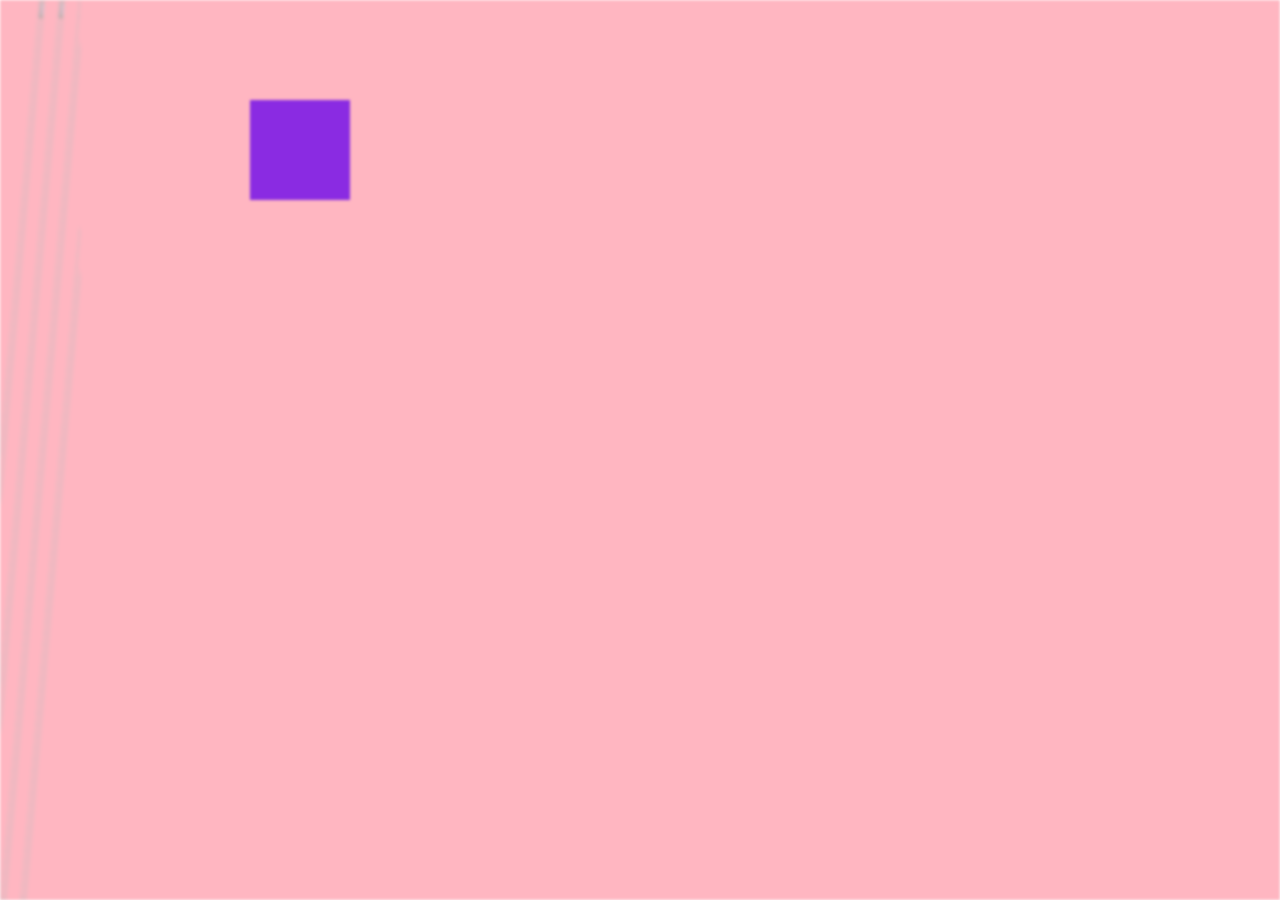
==== index.html @ 894ee14a "Slanted background images, Made an overlay div" ====
<!DOCTYPE html>
<html lang="en">
<head>
    <meta charset="UTF-8">
    <meta name="viewport" content="width=device-width, initial-scale=1.0">
    <title>Document</title>
    <link rel="stylesheet" href="style.css">
</head>
<body>
    <div class="parent" style="position: relative;">
        <div class="images">
            <img class="image" src="crash-landing-on-you.jpg" width="25%" height="100%">
            <img class="image" src="Start up.jpg" width="25%" height="100%">
            <img class="image" src="our-beloved-summer.jpg" width="25%" height="100%">
            <img class="image" src="True Beauty.jpg" width="25%" height="100%">
        </div>
        <div class="overlay" style="position: absolute; width: 100px; height: 100px; background-color: blueviolet; top: 100px; left: 250px; filter: none;">
        </div>
    </div>
</body>
</html>
---- style.css ----
.parent, .images{
    height: 100%;
    display: flex;
    background-color: lightpink;
    filter: blur(1.5px);
    overflow: hidden;
}


body, html {
    margin: 0;
    padding: 0;
    height: 100%;
    
}

.image{
    transform: skew(-5deg);
}
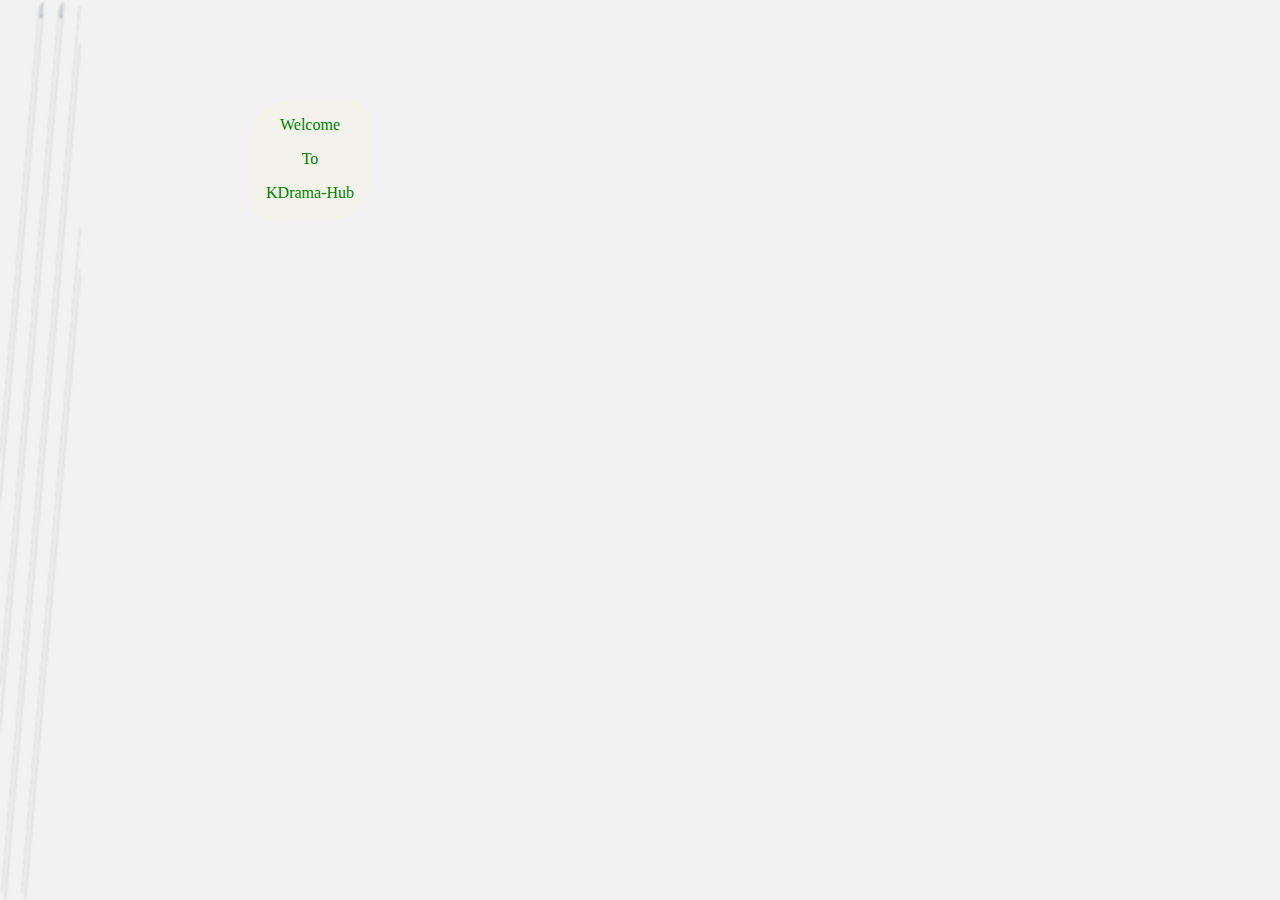
==== commit 1ce3ab10: "Fixed the blur on overlay and added a welcome message, opacity of overlay, opacity on .images" ====
--- a/index.html
+++ b/index.html
@@ -9,12 +9,15 @@
 <body>
     <div class="parent" style="position: relative;">
         <div class="images">
-            <img class="image" src="crash-landing-on-you.jpg" width="25%" height="100%">
+            <img class="image" src="Melancholia-tp01.jpg" width="25%" height="100%">
             <img class="image" src="Start up.jpg" width="25%" height="100%">
             <img class="image" src="our-beloved-summer.jpg" width="25%" height="100%">
             <img class="image" src="True Beauty.jpg" width="25%" height="100%">
         </div>
-        <div class="overlay" style="position: absolute; width: 100px; height: 100px; background-color: blueviolet; top: 100px; left: 250px; filter: none;">
+        <div class="overlay" style="position: absolute; width: 120px; height: 120px;  top: 100px; left: 250px; filter: none;">
+            <p style="text-align: center;">Welcome</p> 
+            <p style="text-align: center;">To</p>
+            <p style="text-align: center;">KDrama-Hub</p>
         </div>
     </div>
 </body>
--- a/style.css
+++ b/style.css
@@ -1,8 +1,14 @@
+
+.images{
+    filter: blur(1px);
+}
+
+
 .parent, .images{
     height: 100%;
     display: flex;
-    background-color: lightpink;
-    filter: blur(1.5px);
+    background-color: #f2f2f2;
+    
     overflow: hidden;
 }
 
@@ -16,5 +22,13 @@
 
 .image{
     transform: skew(-5deg);
+    border-radius: 10px 10px;
+    opacity: 0.8;
 }
 
+.overlay{
+    border-radius: 40px 20px;
+    background-color: rgba(250, 250, 210, 0.2);
+    color: green;
+    
+}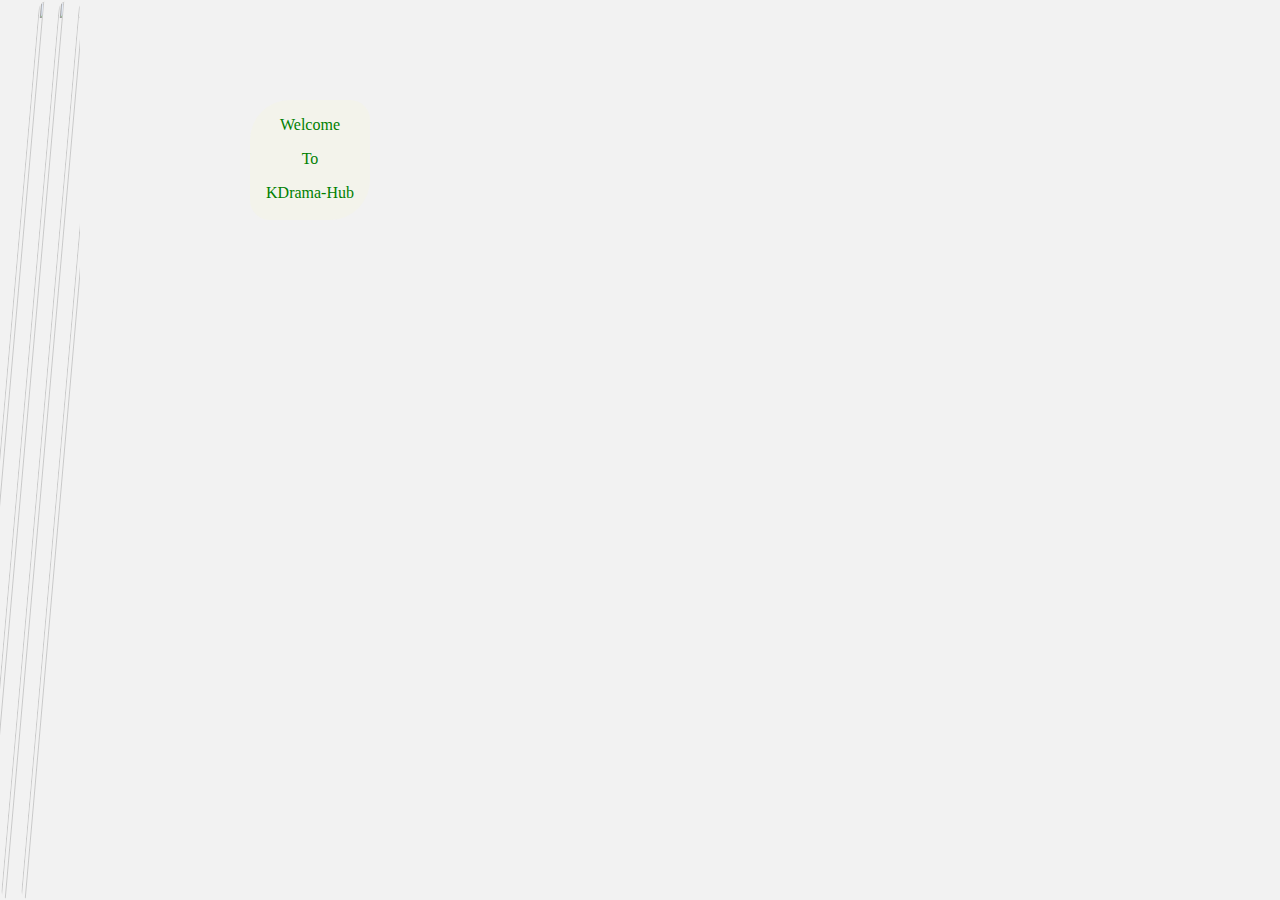
==== commit 902f12af: "Some extra changes {forgot}" ====
--- a/index.html
+++ b/index.html
@@ -9,10 +9,10 @@
 <body>
     <div class="parent" style="position: relative;">
         <div class="images">
+            <img class="image" src="Tomorrow_Korean_Drama-p1.jpg" width="25%" height="100%">
+            <img class="image" src="IMG_1395.JPG" width="25%" height="100%">
             <img class="image" src="Melancholia-tp01.jpg" width="25%" height="100%">
-            <img class="image" src="Start up.jpg" width="25%" height="100%">
-            <img class="image" src="our-beloved-summer.jpg" width="25%" height="100%">
-            <img class="image" src="True Beauty.jpg" width="25%" height="100%">
+            <img class="image" src="2521.jpg" width="25%" height="100%">
         </div>
         <div class="overlay" style="position: absolute; width: 120px; height: 120px;  top: 100px; left: 250px; filter: none;">
             <p style="text-align: center;">Welcome</p> 
--- a/style.css
+++ b/style.css
@@ -1,6 +1,6 @@
 
 .images{
-    filter: blur(1px);
+    filter: blur(0.5px);
 }
 
 
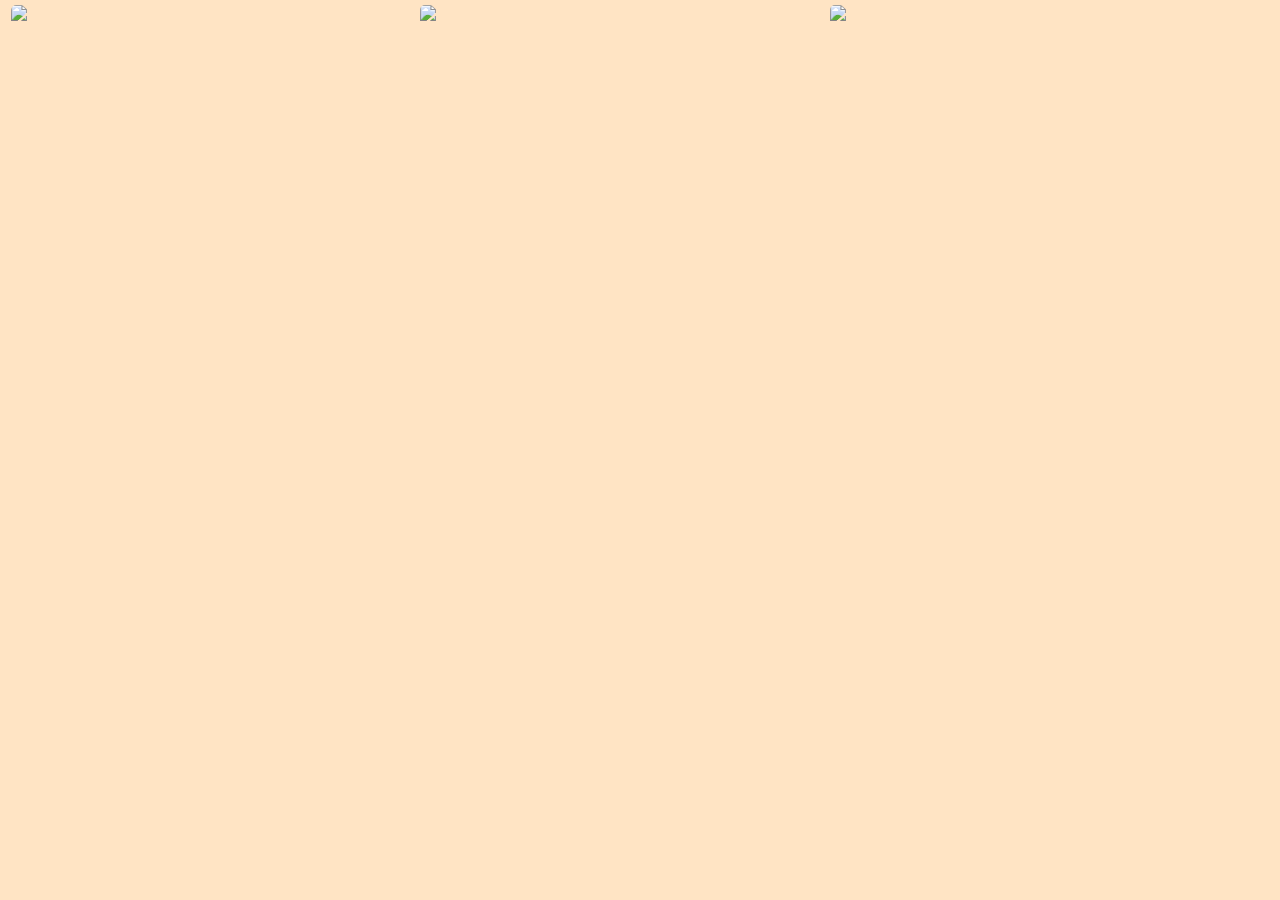
==== commit a8845aa9: "Current working prototype" ====
--- a/index.html
+++ b/index.html
@@ -4,20 +4,15 @@
     <meta charset="UTF-8">
     <meta name="viewport" content="width=device-width, initial-scale=1.0">
     <title>Document</title>
-    <link rel="stylesheet" href="style.css">
+    <link rel="stylesheet" href="style.css">   
 </head>
 <body>
     <div class="parent" style="position: relative;">
-        <div class="images">
-            <img class="image" src="Tomorrow_Korean_Drama-p1.jpg" width="25%" height="100%">
-            <img class="image" src="IMG_1395.JPG" width="25%" height="100%">
-            <img class="image" src="Melancholia-tp01.jpg" width="25%" height="100%">
-            <img class="image" src="2521.jpg" width="25%" height="100%">
-        </div>
-        <div class="overlay" style="position: absolute; width: 120px; height: 120px;  top: 100px; left: 250px; filter: none;">
-            <p style="text-align: center;">Welcome</p> 
-            <p style="text-align: center;">To</p>
-            <p style="text-align: center;">KDrama-Hub</p>
+        <div class="base"></div>
+        <div class="top" style="position: absolute; overflow: hidden; border-radius: 5px;">
+            <img src="Tomorrow_Korean_Drama-p1.jpg" class="photo">
+            <img src="True Beauty.jpg" class="photo">
+            <img src="Melancholia-tp01.jpg" class="photo">
         </div>
     </div>
 </body>
--- a/style.css
+++ b/style.css
@@ -1,34 +1,25 @@
-
-.images{
-    filter: blur(0.5px);
+body, html{
+    height: 100%;
+    margin: 0%;
+    padding: 0%;
 }
 
-
-.parent, .images{
+.base, .parent{
     height: 100%;
-    display: flex;
-    background-color: #f2f2f2;
-    
-    overflow: hidden;
+    background-color: bisque;
 }
 
-
-body, html {
-    margin: 0;
-    padding: 0;
-    height: 100%;
+.top{
+    height: 96%;
+    width: 96%;
+    background-color: none;
+    top: 5px;
+    left: 10.5px;
+    display: flex; 
     
 }
 
-.image{
-    transform: skew(-5deg);
-    border-radius: 10px 10px;
-    opacity: 0.8;
-}
-
-.overlay{
-    border-radius: 40px 20px;
-    background-color: rgba(250, 250, 210, 0.2);
-    color: green;
-    
+.photo{
+    flex: 1;
+    border-radius: 5px;
 }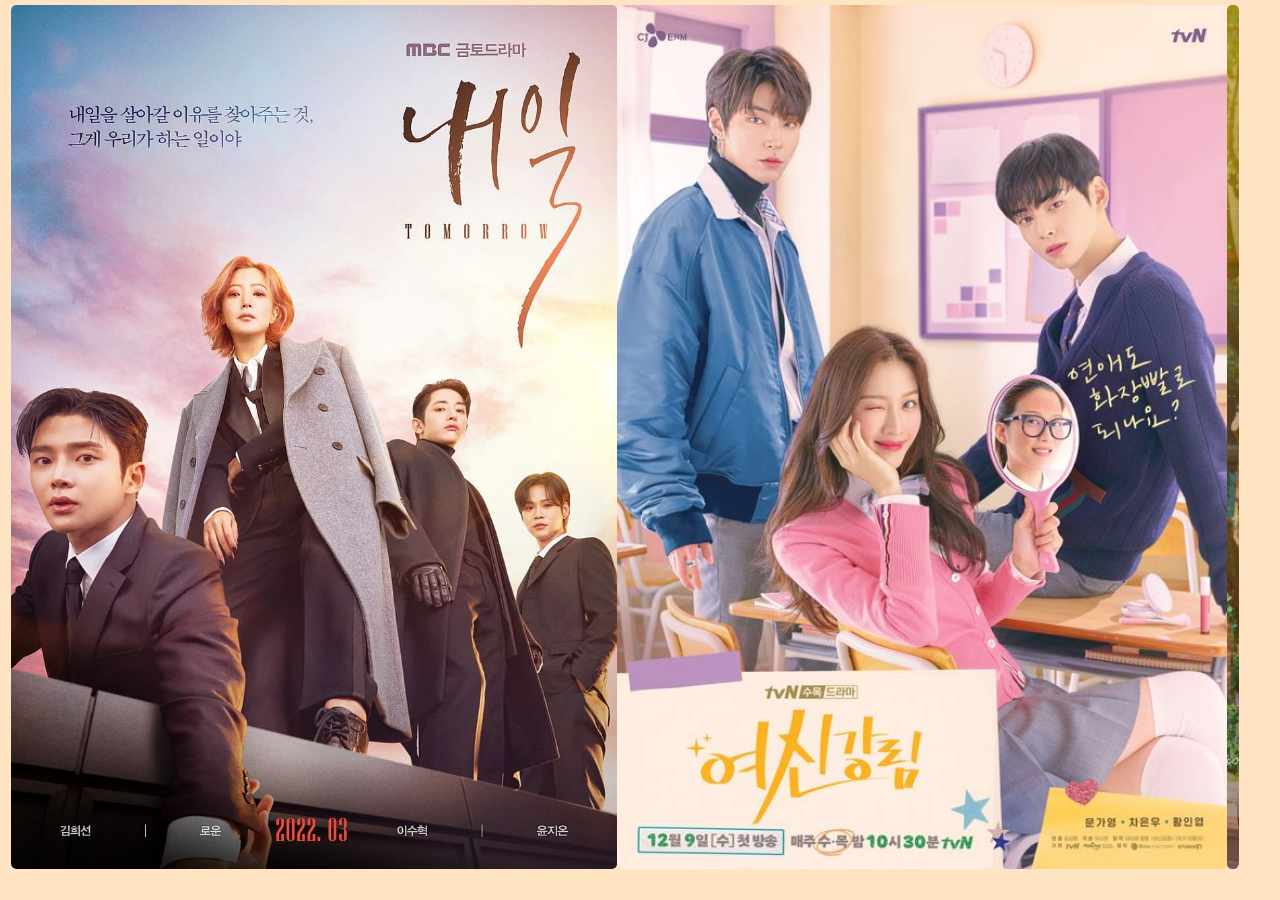
==== commit 68f0722b: "Shifted the images into a folder and changed the href of img elements accordingly" ====
--- a/index.html
+++ b/index.html
@@ -10,9 +10,9 @@
     <div class="parent" style="position: relative;">
         <div class="base"></div>
         <div class="top" style="position: absolute; overflow: hidden; border-radius: 5px;">
-            <img src="Tomorrow_Korean_Drama-p1.jpg" class="photo">
-            <img src="True Beauty.jpg" class="photo">
-            <img src="Melancholia-tp01.jpg" class="photo">
+            <img src="images/Tomorrow_Korean_Drama-p1.jpg" class="photo">
+            <img src="images/True Beauty.jpg" class="photo">
+            <img src="images/Melancholia-tp01.jpg" class="photo">
         </div>
     </div>
 </body>
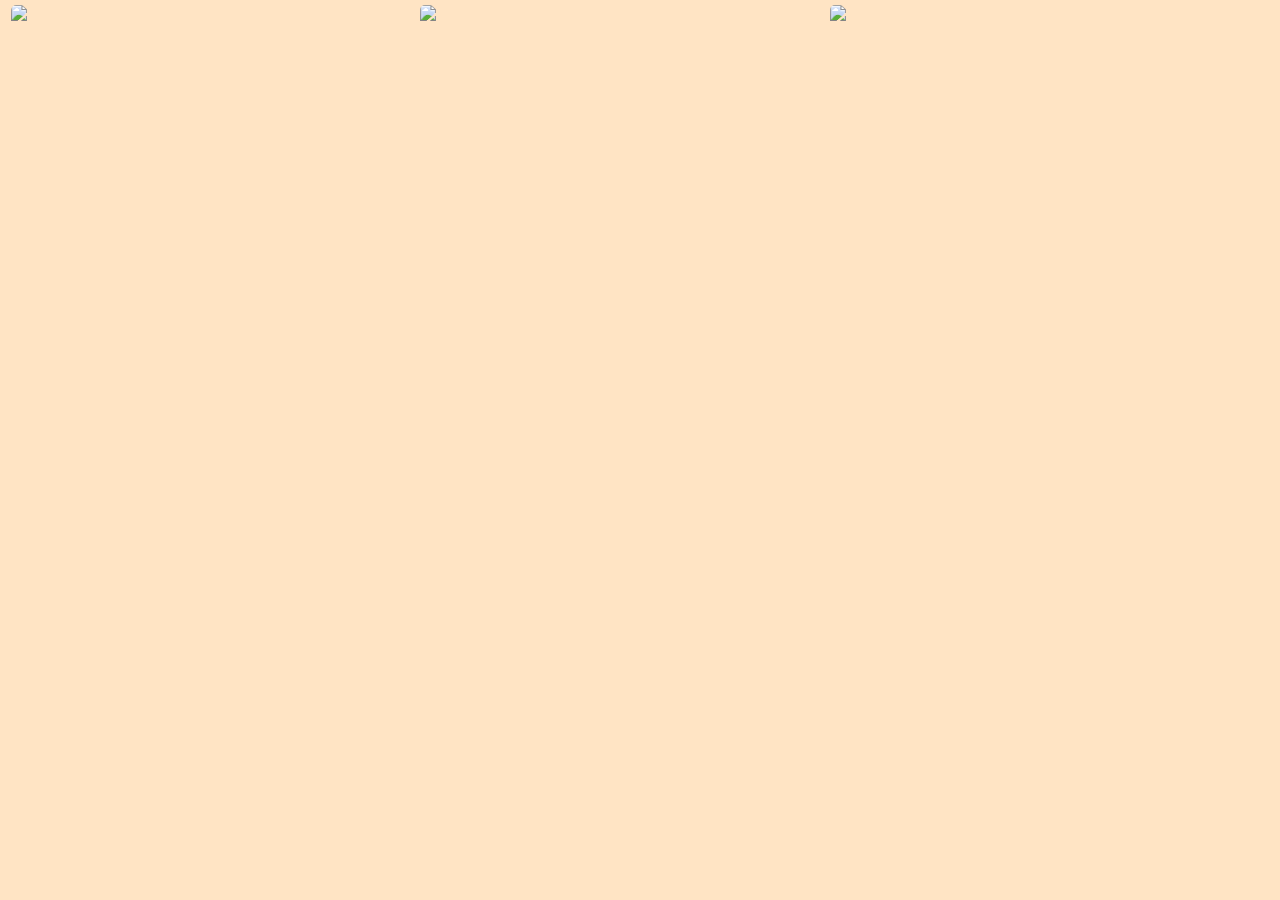
==== commit 87fa31d8: "unkown" ====
--- a/index.html
+++ b/index.html
@@ -10,9 +10,9 @@
     <div class="parent" style="position: relative;">
         <div class="base"></div>
         <div class="top" style="position: absolute; overflow: hidden; border-radius: 5px;">
-            <img src="images/Tomorrow_Korean_Drama-p1.jpg" class="photo">
-            <img src="images/True Beauty.jpg" class="photo">
-            <img src="images/Melancholia-tp01.jpg" class="photo">
+            <img src="Tomorrow_Korean_Drama-p1.jpg" class="photo">
+            <img src="True-Beauty.jpg" class="photo">
+            <img src="Melancholia-tp01.jpg" class="photo">
         </div>
     </div>
 </body>
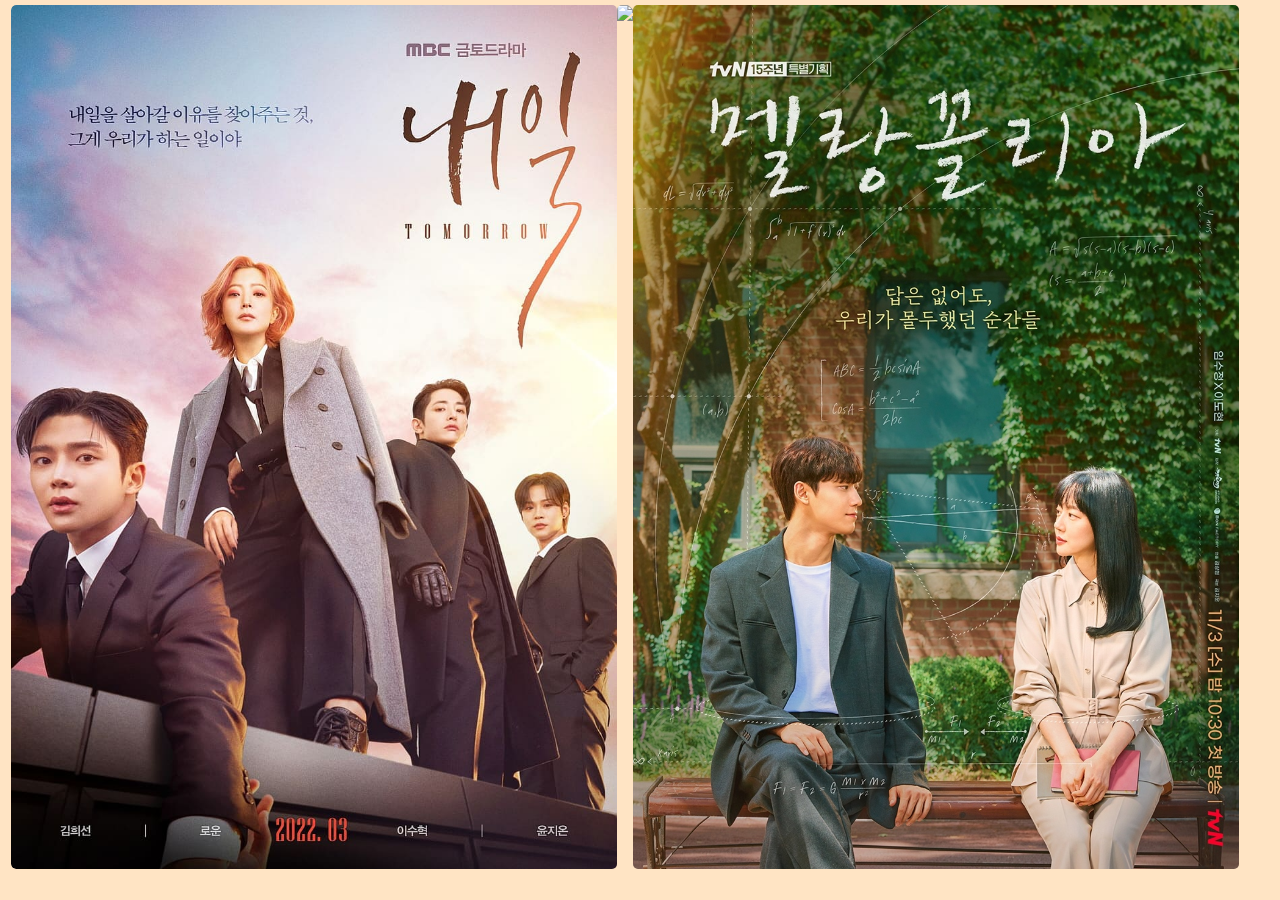
==== commit bfa99eb7: "problem in the href fixed" ====
--- a/index.html
+++ b/index.html
@@ -10,9 +10,9 @@
     <div class="parent" style="position: relative;">
         <div class="base"></div>
         <div class="top" style="position: absolute; overflow: hidden; border-radius: 5px;">
-            <img src="Tomorrow_Korean_Drama-p1.jpg" class="photo">
-            <img src="True-Beauty.jpg" class="photo">
-            <img src="Melancholia-tp01.jpg" class="photo">
+            <img src="images/Tomorrow_Korean_Drama-p1.jpg" class="photo">
+            <img src="images/True-Beauty.jpg" class="photo">
+            <img src="images/Melancholia-tp01.jpg" class="photo">
         </div>
     </div>
 </body>
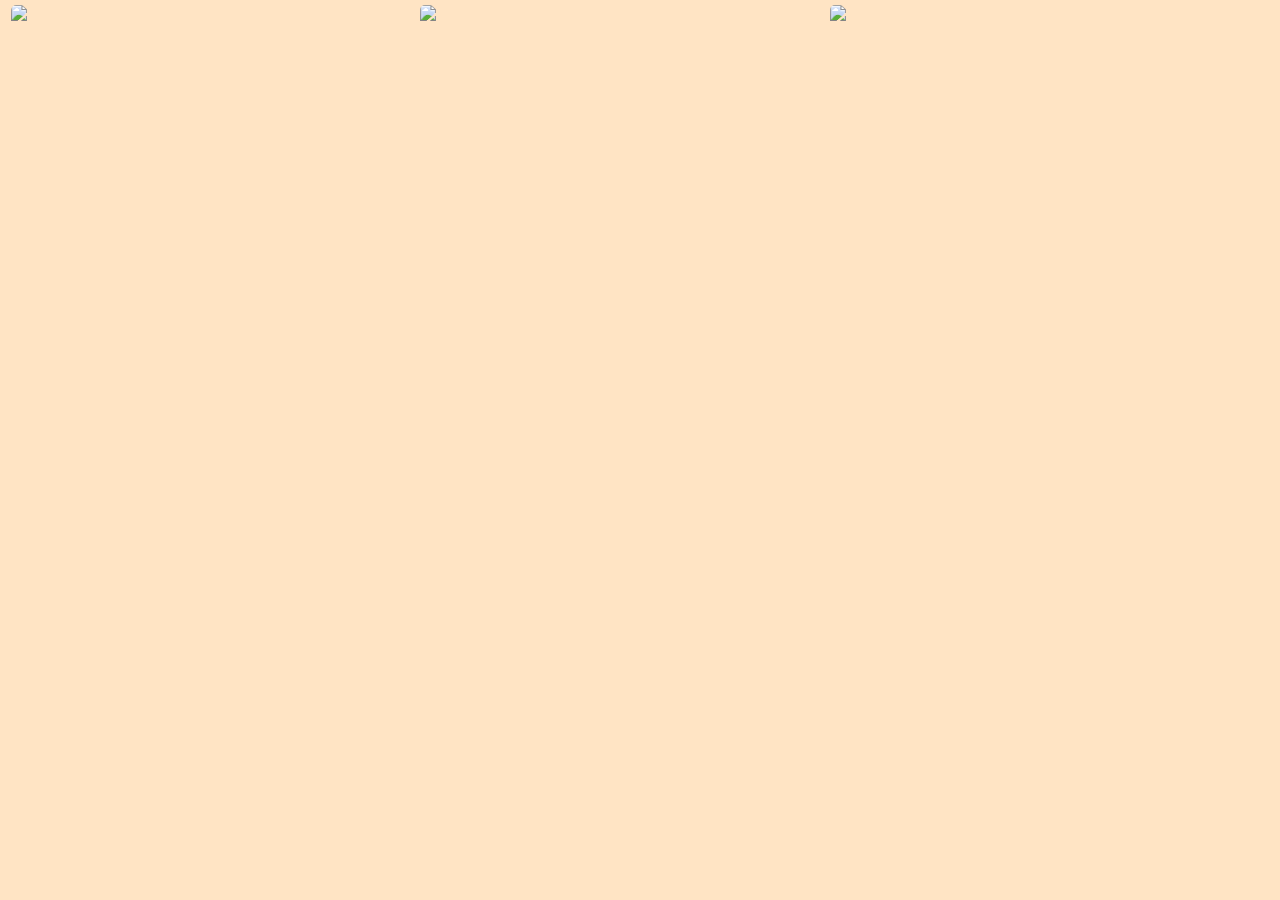
==== commit c7ca5cb6: "Add files via upload" ====
--- a/index.html
+++ b/index.html
@@ -4,15 +4,41 @@
     <meta charset="UTF-8">
     <meta name="viewport" content="width=device-width, initial-scale=1.0">
     <title>Document</title>
-    <link rel="stylesheet" href="style.css">   
+    <style>
+        body, html{
+            height: 100%;
+            margin: 0%;
+            padding: 0%;
+        }
+        
+        .base, .parent{
+            height: 100%;
+            background-color: bisque;
+        }
+
+        .top{
+            height: 96%;
+            width: 96%;
+            background-color: none;
+            top: 5px;
+            left: 10.5px;
+            display: flex; 
+            
+        }
+
+        .photo{
+            flex: 1;
+            border-radius: 5px;
+        }
+    </style>
 </head>
 <body>
     <div class="parent" style="position: relative;">
         <div class="base"></div>
         <div class="top" style="position: absolute; overflow: hidden; border-radius: 5px;">
-            <img src="images/Tomorrow_Korean_Drama-p1.jpg" class="photo">
-            <img src="images/True-Beauty.jpg" class="photo">
-            <img src="images/Melancholia-tp01.jpg" class="photo">
+            <img src="Tomorrow_Korean_Drama-p1.jpg" class="photo">
+            <img src="True Beauty.jpg" class="photo">
+            <img src="Melancholia-tp01.jpg" class="photo">
         </div>
     </div>
 </body>
